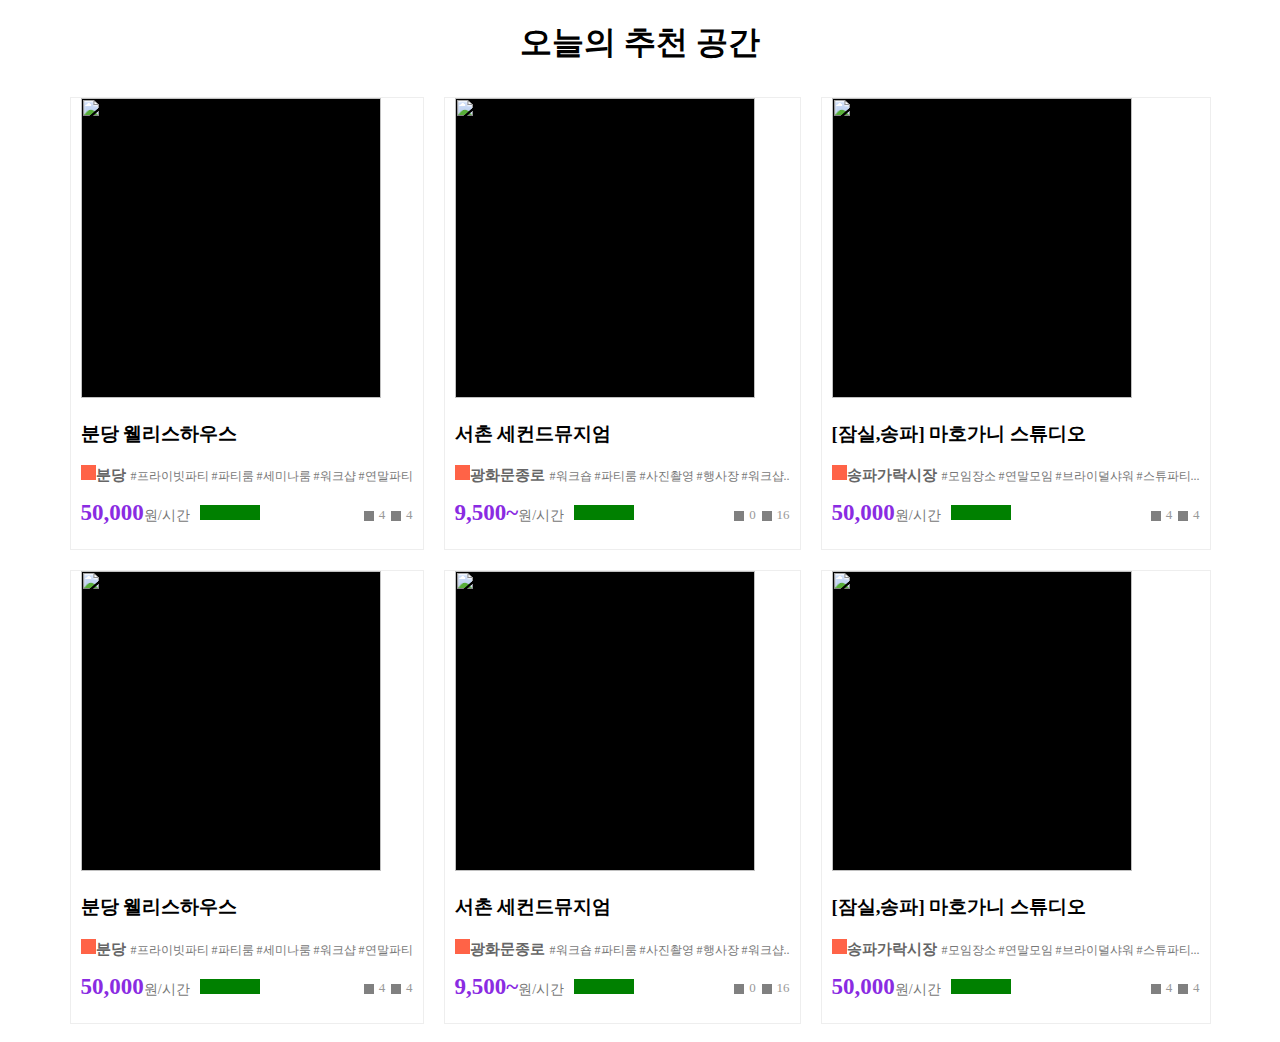
==== index.html @ 98af5c36 "first" ====
<!DOCTYPE html>
<html lang="en">
<head>
    <meta charset="UTF-8">
    <meta name="viewport" content="width=device-width, initial-scale=1.0">
    <meta http-equiv="X-UA-Compatible" content="ie=edge">
    <link rel="stylesheet" href="style.css">
    <title>assignment2</title>
</head>
<body>
    <header class="main-tit"><h1>오늘의 추천 공간</h1></header>
    <div class="wrap">
        <div class="list">
            <img src="#" class="top" width="300" height="300">
            <div class="sub-tit"><h3>분당 웰리스하우스</h3></div>
            <p class="sub-txt">
                <img src="#" class="area" width="15" height="15">분당<span class="tags">#프라이빗파티 #파티룸 #세미나룸 #워크샵 #연말파티</span>
            </p>
            <div class="price">
                50,000<span class="time">원/시간<img src="#" class="pay" width="60" height="15"></span>
            <p class="comment">
                <span class="like"><img src="#" class="icon" width="10" height="10">4</span>
                <span class="like"><img src="#" class="icon" width="10" height="10">4</span>
                </p>
           </div>
        </div>
        <div class="list">
            <img src="#" class="top" width="300" height="300">
            <div class="sub-tit"><h3>서촌 세컨드뮤지엄</h3></div>
            <p class="sub-txt">
                <img src="#" class="area" width="15" height="15">광화문종로<span class="tags">#워크숍 #파티룸 #사진촬영 #행사장 #워크샵..</span>
            </p>
            <div class="price">
                9,500~<span class="time">원/시간<img src="#" class="pay" width="60" height="15"></span>
            <p class="comment">
                <span class="like"><img src="#" class="icon" width="10" height="10">0</span>
                <span class="like"><img src="#" class="icon" width="10" height="10">16</span>
                </p>
           </div>
        </div>
        <div class="list">
            <img src="#" class="top" width="300" height="300">
            <div class="sub-tit"><h3>[잠실,송파] 마호가니 스튜디오</h3></div>
            <p class="sub-txt">
                <img src="#" class="area" width="15" height="15">송파가락시장<span class="tags">#모임장소 #연말모임 #브라이덜샤워 #스튜파티...</span>
            </p>
            <div class="price">
                50,000<span class="time">원/시간<img src="#" class="pay" width="60" height="15"></span>
            <p class="comment">
                <span class="like"><img src="#" class="icon" width="10" height="10">4</span>
                <span class="like"><img src="#" class="icon" width="10" height="10">4</span>
                </p>
           </div>
        </div>
    </div>
     <div class="wrap">
        <div class="list">
            <img src="#" class="top" width="300" height="300">
            <div class="sub-tit"><h3>분당 웰리스하우스</h3></div>
            <p class="sub-txt">
                <img src="#" class="area" width="15" height="15">분당<span class="tags">#프라이빗파티 #파티룸 #세미나룸 #워크샵 #연말파티</span>
            </p>
            <div class="price">
                50,000<span class="time">원/시간<img src="#" class="pay" width="60" height="15"></span>
            <p class="comment">
                <span class="like"><img src="#" class="icon" width="10" height="10">4</span>
                <span class="like"><img src="#" class="icon" width="10" height="10">4</span>
                </p>
           </div>
        </div>
        <div class="list">
            <img src="#" class="top" width="300" height="300">
            <div class="sub-tit"><h3>서촌 세컨드뮤지엄</h3></div>
            <p class="sub-txt">
                <img src="#" class="area" width="15" height="15">광화문종로<span class="tags">#워크숍 #파티룸 #사진촬영 #행사장 #워크샵..</span>
            </p>
            <div class="price">
                9,500~<span class="time">원/시간<img src="#" class="pay" width="60" height="15"></span>
            <p class="comment">
                <span class="like"><img src="#" class="icon" width="10" height="10">0</span>
                <span class="like"><img src="#" class="icon" width="10" height="10">16</span>
                </p>
           </div>
        </div>
        <div class="list">
            <img src="#" class="top" width="300" height="300">
            <div class="sub-tit"><h3>[잠실,송파] 마호가니 스튜디오</h3></div>
            <p class="sub-txt">
                <img src="#" class="area" width="15" height="15">송파가락시장<span class="tags">#모임장소 #연말모임 #브라이덜샤워 #스튜파티...</span>
            </p>
            <div class="price">
                50,000<span class="time">원/시간<img src="#" class="pay" width="60" height="15"></span>
            <p class="comment">
                <span class="like"><img src="#" class="icon" width="10" height="10">4</span>
                <span class="like"><img src="#" class="icon" width="10" height="10">4</span>
                </p>
           </div>
        </div>
    </div>

</body>
</html>
---- style.css ----
.main-tit{
    text-align: center;
}
.wrap{
    display: flex;
    flex-direction: row;
    justify-content: center;
    align-items: center;
}
.list{
    border: 1px solid #eee;
    margin: 10px;
    padding: 0 10px;
}
.top{
    background-color: black;
}
.area{
    background-color: tomato;
}
.sub-txt{
    font-size: 15px;
    font-weight: 600;
    color: #666;
}
.tags{
    font-size: 12px;
    padding-left: 5px;
    font-weight: 400;
    color: #777;
}
.price{
    font-size: 23px;
    color: blueviolet;
    font-weight: 600;

}
.time{
    font-size: 14px;
    font-weight: 400;
    color: #777;
}
.pay{
    margin-left: 10px;
    background-color: green;
}
.comment{
    display: inline-block;
    float: right;
    margin-top: 0;
}
.icon{
    background-color: gray;
    margin-right: 5px;
    vertical-align: middle;
}
.like{
    font-size: 13px;
    vertical-align: middle;
    color: #999;
    font-weight: 200;
}
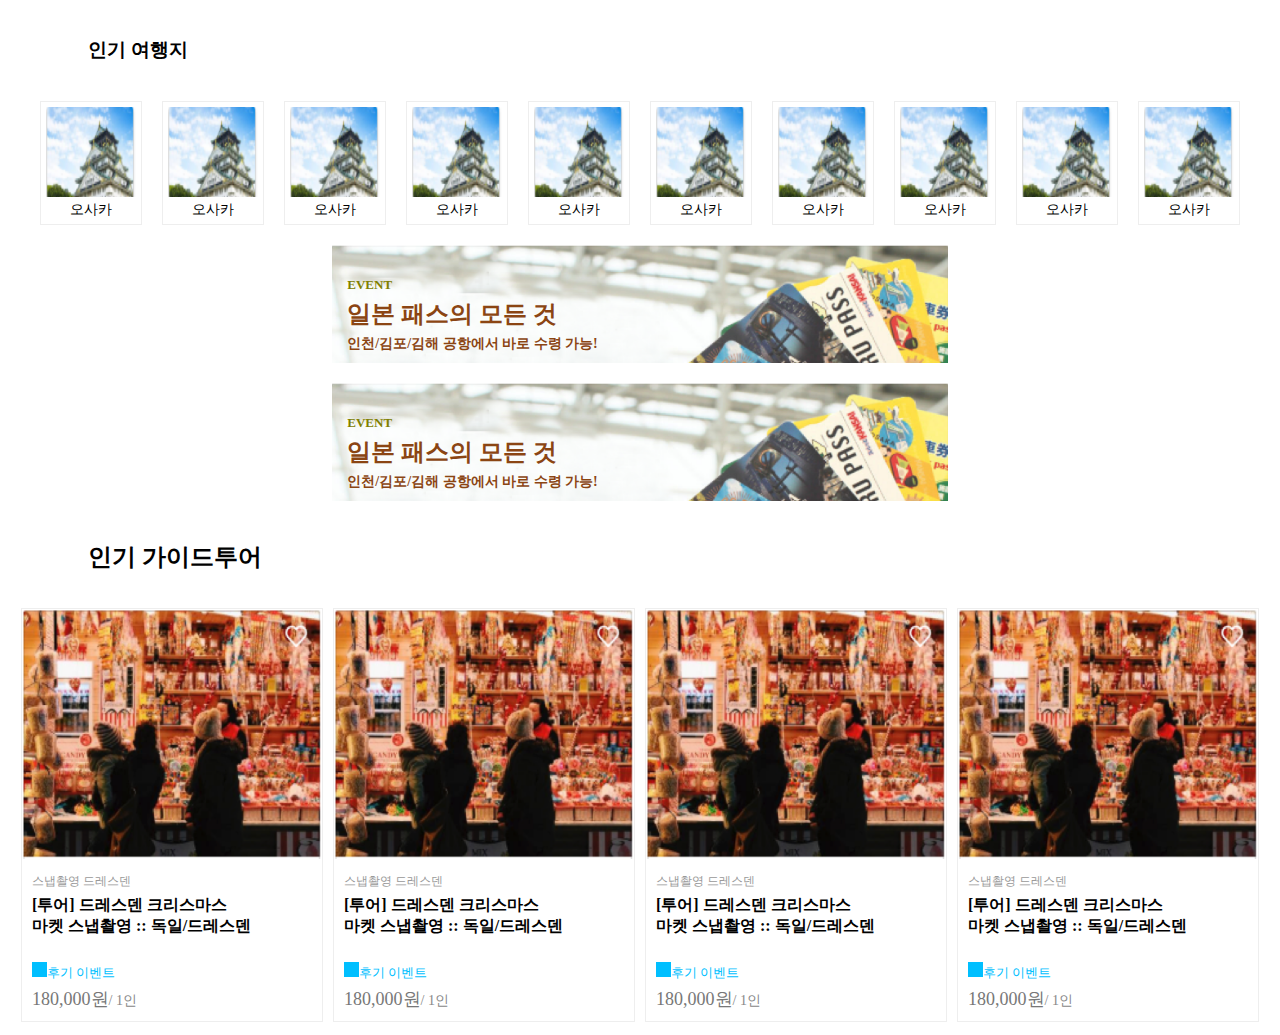
==== commit 356081cd: "Add files via upload" ====
--- a/index.html
+++ b/index.html
@@ -5,98 +5,126 @@
     <meta name="viewport" content="width=device-width, initial-scale=1.0">
     <meta http-equiv="X-UA-Compatible" content="ie=edge">
     <link rel="stylesheet" href="style.css">
-    <title>assignment2</title>
+    <title>assignment3</title>
 </head>
 <body>
-    <header class="main-tit"><h1>오늘의 추천 공간</h1></header>
+    <div class="top-title"><h3>인기 여행지</h3></div>
     <div class="wrap">
-        <div class="list">
-            <img src="#" class="top" width="300" height="300">
-            <div class="sub-tit"><h3>분당 웰리스하우스</h3></div>
-            <p class="sub-txt">
-                <img src="#" class="area" width="15" height="15">분당<span class="tags">#프라이빗파티 #파티룸 #세미나룸 #워크샵 #연말파티</span>
-            </p>
-            <div class="price">
-                50,000<span class="time">원/시간<img src="#" class="pay" width="60" height="15"></span>
-            <p class="comment">
-                <span class="like"><img src="#" class="icon" width="10" height="10">4</span>
-                <span class="like"><img src="#" class="icon" width="10" height="10">4</span>
-                </p>
-           </div>
+        <div class="trip">
+            <img src="top.png" width="90" height="90">
+            <p class="nation">오사카</p>
         </div>
-        <div class="list">
-            <img src="#" class="top" width="300" height="300">
-            <div class="sub-tit"><h3>서촌 세컨드뮤지엄</h3></div>
-            <p class="sub-txt">
-                <img src="#" class="area" width="15" height="15">광화문종로<span class="tags">#워크숍 #파티룸 #사진촬영 #행사장 #워크샵..</span>
-            </p>
-            <div class="price">
-                9,500~<span class="time">원/시간<img src="#" class="pay" width="60" height="15"></span>
-            <p class="comment">
-                <span class="like"><img src="#" class="icon" width="10" height="10">0</span>
-                <span class="like"><img src="#" class="icon" width="10" height="10">16</span>
-                </p>
-           </div>
+        <div class="trip">
+            <img src="top.png" width="90" height="90">
+            <p class="nation">오사카</p>
         </div>
-        <div class="list">
-            <img src="#" class="top" width="300" height="300">
-            <div class="sub-tit"><h3>[잠실,송파] 마호가니 스튜디오</h3></div>
-            <p class="sub-txt">
-                <img src="#" class="area" width="15" height="15">송파가락시장<span class="tags">#모임장소 #연말모임 #브라이덜샤워 #스튜파티...</span>
-            </p>
-            <div class="price">
-                50,000<span class="time">원/시간<img src="#" class="pay" width="60" height="15"></span>
-            <p class="comment">
-                <span class="like"><img src="#" class="icon" width="10" height="10">4</span>
-                <span class="like"><img src="#" class="icon" width="10" height="10">4</span>
-                </p>
-           </div>
+        <div class="trip">
+            <img src="top.png" width="90" height="90">
+            <p class="nation">오사카</p>
+        </div>
+        <div class="trip">
+            <img src="top.png" width="90" height="90">
+            <p class="nation">오사카</p>
+        </div>
+        <div class="trip">
+            <img src="top.png" width="90" height="90">
+            <p class="nation">오사카</p>
+        </div>
+        <div class="trip">
+            <img src="top.png" width="90" height="90">
+            <p class="nation">오사카</p>
+        </div>
+        <div class="trip">
+            <img src="top.png" width="90" height="90">
+            <p class="nation">오사카</p>
+        </div>
+        <div class="trip">
+            <img src="top.png" width="90" height="90">
+            <p class="nation">오사카</p>
+        </div>
+        <div class="trip">
+            <img src="top.png" width="90" height="90">
+            <p class="nation">오사카</p>
+        </div>
+        <div class="trip">
+            <img src="top.png" width="90" height="90">
+            <p class="nation">오사카</p>
         </div>
     </div>
-     <div class="wrap">
-        <div class="list">
-            <img src="#" class="top" width="300" height="300">
-            <div class="sub-tit"><h3>분당 웰리스하우스</h3></div>
-            <p class="sub-txt">
-                <img src="#" class="area" width="15" height="15">분당<span class="tags">#프라이빗파티 #파티룸 #세미나룸 #워크샵 #연말파티</span>
-            </p>
-            <div class="price">
-                50,000<span class="time">원/시간<img src="#" class="pay" width="60" height="15"></span>
-            <p class="comment">
-                <span class="like"><img src="#" class="icon" width="10" height="10">4</span>
-                <span class="like"><img src="#" class="icon" width="10" height="10">4</span>
-                </p>
-           </div>
+    <div class="wrap">
+        <div class="mid">
+            <div class="box">
+                <span class="event">EVENT</span>
+                <h2 class="mid-title">일본 패스의 모든 것</h2>
+                <p class="inf">인천/김포/김해 공항에서 바로 수령 가능!</p>
+            </div>
         </div>
-        <div class="list">
-            <img src="#" class="top" width="300" height="300">
-            <div class="sub-tit"><h3>서촌 세컨드뮤지엄</h3></div>
-            <p class="sub-txt">
-                <img src="#" class="area" width="15" height="15">광화문종로<span class="tags">#워크숍 #파티룸 #사진촬영 #행사장 #워크샵..</span>
-            </p>
-            <div class="price">
-                9,500~<span class="time">원/시간<img src="#" class="pay" width="60" height="15"></span>
-            <p class="comment">
-                <span class="like"><img src="#" class="icon" width="10" height="10">0</span>
-                <span class="like"><img src="#" class="icon" width="10" height="10">16</span>
-                </p>
-           </div>
-        </div>
-        <div class="list">
-            <img src="#" class="top" width="300" height="300">
-            <div class="sub-tit"><h3>[잠실,송파] 마호가니 스튜디오</h3></div>
-            <p class="sub-txt">
-                <img src="#" class="area" width="15" height="15">송파가락시장<span class="tags">#모임장소 #연말모임 #브라이덜샤워 #스튜파티...</span>
-            </p>
-            <div class="price">
-                50,000<span class="time">원/시간<img src="#" class="pay" width="60" height="15"></span>
-            <p class="comment">
-                <span class="like"><img src="#" class="icon" width="10" height="10">4</span>
-                <span class="like"><img src="#" class="icon" width="10" height="10">4</span>
-                </p>
-           </div>
+        <div class="mid">
+            <div class="box">
+                <span class="event">EVENT</span>
+                <h2 class="mid-title">일본 패스의 모든 것</h2>
+                <p class="inf">인천/김포/김해 공항에서 바로 수령 가능!</p>
+            </div>
         </div>
     </div>
-
+    <div class="top-title"><h2>인기 가이드투어</h2></div>
+    <div class="wrap">
+        <div class="inner">
+            <img src="btm.png" width="300" height="250">
+            <div class="list">
+                <p class="sub">스냅촬영 드레스덴</p>
+                <h4 class="last-title">[투어] 드레스덴 크리스마스<br>
+                    마켓 스냅촬영 :: 독일/드레스덴</h4>
+                <div class="price">
+                    <img src="#" class="area" width="15" height="15">후기 이벤트
+                    <p class="tags">
+                        180,000원<span class="time">/ 1인</span>
+                    </p>
+               </div>
+            </div>
+        </div>
+        <div class="inner">
+            <img src="btm.png" width="300" height="250">
+            <div class="list">
+                <p class="sub">스냅촬영 드레스덴</p>
+                <h4 class="last-title">[투어] 드레스덴 크리스마스<br>
+                    마켓 스냅촬영 :: 독일/드레스덴</h4>
+                <div class="price">
+                    <img src="#" class="area" width="15" height="15">후기 이벤트
+                    <p class="tags">
+                        180,000원<span class="time">/ 1인</span>
+                    </p>
+               </div>
+            </div>
+        </div>
+        <div class="inner">
+            <img src="btm.png" width="300" height="250">
+            <div class="list">
+                <p class="sub">스냅촬영 드레스덴</p>
+                <h4 class="last-title">[투어] 드레스덴 크리스마스<br>
+                    마켓 스냅촬영 :: 독일/드레스덴</h4>
+                <div class="price">
+                    <img src="#" class="area" width="15" height="15">후기 이벤트
+                    <p class="tags">
+                        180,000원<span class="time">/ 1인</span>
+                    </p>
+               </div>
+            </div>
+        </div>
+        <div class="inner">
+            <img src="btm.png" width="300" height="250">
+            <div class="list">
+                <p class="sub">스냅촬영 드레스덴</p>
+                <h4 class="last-title">[투어] 드레스덴 크리스마스<br>
+                    마켓 스냅촬영 :: 독일/드레스덴</h4>
+                <div class="price">
+                    <img src="#" class="area" width="15" height="15">후기 이벤트
+                    <p class="tags">
+                        180,000원<span class="time">/ 1인</span>
+                    </p>
+               </div>
+            </div>
+        </div>
+    </div>
 </body>
 </html>--- a/style.css
+++ b/style.css
@@ -1,62 +1,77 @@
-.main-tit{
-    text-align: center;
+.top-title{
+    padding: 10px 0 10px 80px;
 }
 .wrap{
     display: flex;
     flex-direction: row;
     justify-content: center;
     align-items: center;
+    flex-wrap: wrap;
 }
-.list{
+.trip{
     border: 1px solid #eee;
+    margin:10px;
+    padding:5px;
+}
+.nation{
+    text-align: center;
+    font-size: 14px;
+    padding: 0;
+    margin: 0 auto;
+}
+.event{
+    font-size: 13px;
+    font-weight: 700;
+    color: olive;
+}
+.mid{
+    background-repeat: no-repeat;
+    background-image: url(mid.png);
+    background-size: cover;
+    padding: 30px 350px 10px 15px;
     margin: 10px;
-    padding: 0 10px;
 }
-.top{
-    background-color: black;
+.last-title{
+    margin: 5px 0;
+}
+.mid-title{
+    color: saddlebrown;
+    margin: 5px 0 5px 0;
+}
+.inf{
+    margin: 0 auto;
+    padding: 0;
+    font-size: 14px;
+    color: saddlebrown;
+    font-weight: 600;
+}
+.inner{
+    border: 1px solid #eee;
+    margin:5px;
 }
 .area{
-    background-color: tomato;
+    background-color: deepskyblue;
 }
-.sub-txt{
-    font-size: 15px;
-    font-weight: 600;
-    color: #666;
+.sub{
+    font-size: 12px;
+    color: #999;
+    margin: 0 auto;
 }
 .tags{
-    font-size: 12px;
-    padding-left: 5px;
-    font-weight: 400;
+    font-size: 18px;
     color: #777;
+    display: block;
+    margin: 5px 0 0 0;
 }
 .price{
-    font-size: 23px;
-    color: blueviolet;
-    font-weight: 600;
-
+    font-size: 13px;
+    color: deepskyblue;
+    margin-top: 25px;
 }
 .time{
     font-size: 14px;
-    font-weight: 400;
-    color: #777;
+    color: #888;
 }
-.pay{
-    margin-left: 10px;
-    background-color: green;
-}
-.comment{
-    display: inline-block;
-    float: right;
-    margin-top: 0;
-}
-.icon{
-    background-color: gray;
-    margin-right: 5px;
-    vertical-align: middle;
-}
-.like{
-    font-size: 13px;
-    vertical-align: middle;
-    color: #999;
-    font-weight: 200;
+.list{
+    padding:10px;
 }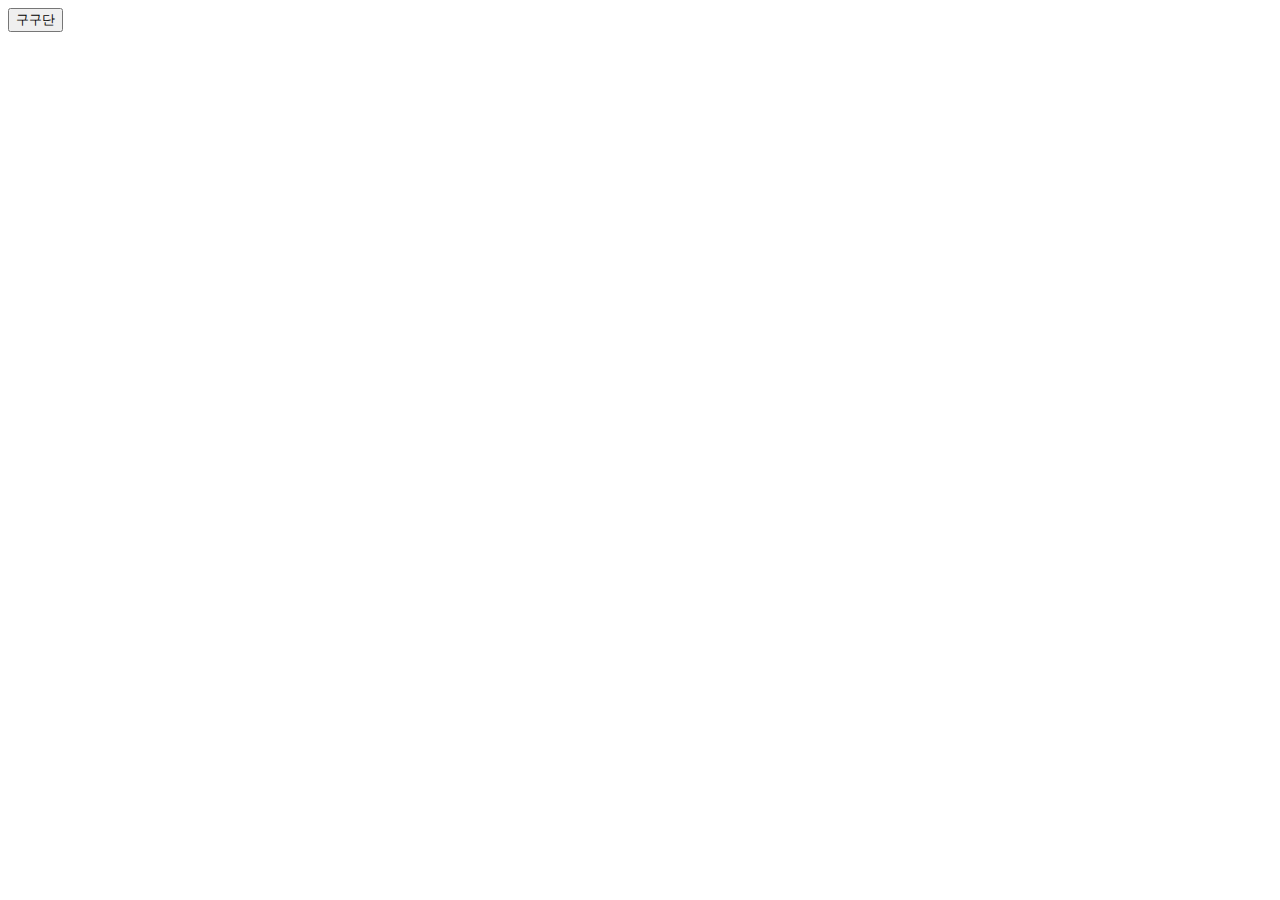
==== commit 53ad22b7: "Add files via upload" ====
--- a/index.html
+++ b/index.html
@@ -5,126 +5,20 @@
     <meta name="viewport" content="width=device-width, initial-scale=1.0">
     <meta http-equiv="X-UA-Compatible" content="ie=edge">
     <link rel="stylesheet" href="style.css">
-    <title>assignment3</title>
+    <title>1</title>
+    <button onclick="n()">구구단</button>
 </head>
 <body>
-    <div class="top-title"><h3>인기 여행지</h3></div>
-    <div class="wrap">
-        <div class="trip">
-            <img src="top.png" width="90" height="90">
-            <p class="nation">오사카</p>
-        </div>
-        <div class="trip">
-            <img src="top.png" width="90" height="90">
-            <p class="nation">오사카</p>
-        </div>
-        <div class="trip">
-            <img src="top.png" width="90" height="90">
-            <p class="nation">오사카</p>
-        </div>
-        <div class="trip">
-            <img src="top.png" width="90" height="90">
-            <p class="nation">오사카</p>
-        </div>
-        <div class="trip">
-            <img src="top.png" width="90" height="90">
-            <p class="nation">오사카</p>
-        </div>
-        <div class="trip">
-            <img src="top.png" width="90" height="90">
-            <p class="nation">오사카</p>
-        </div>
-        <div class="trip">
-            <img src="top.png" width="90" height="90">
-            <p class="nation">오사카</p>
-        </div>
-        <div class="trip">
-            <img src="top.png" width="90" height="90">
-            <p class="nation">오사카</p>
-        </div>
-        <div class="trip">
-            <img src="top.png" width="90" height="90">
-            <p class="nation">오사카</p>
-        </div>
-        <div class="trip">
-            <img src="top.png" width="90" height="90">
-            <p class="nation">오사카</p>
-        </div>
-    </div>
-    <div class="wrap">
-        <div class="mid">
-            <div class="box">
-                <span class="event">EVENT</span>
-                <h2 class="mid-title">일본 패스의 모든 것</h2>
-                <p class="inf">인천/김포/김해 공항에서 바로 수령 가능!</p>
-            </div>
-        </div>
-        <div class="mid">
-            <div class="box">
-                <span class="event">EVENT</span>
-                <h2 class="mid-title">일본 패스의 모든 것</h2>
-                <p class="inf">인천/김포/김해 공항에서 바로 수령 가능!</p>
-            </div>
-        </div>
-    </div>
-    <div class="top-title"><h2>인기 가이드투어</h2></div>
-    <div class="wrap">
-        <div class="inner">
-            <img src="btm.png" width="300" height="250">
-            <div class="list">
-                <p class="sub">스냅촬영 드레스덴</p>
-                <h4 class="last-title">[투어] 드레스덴 크리스마스<br>
-                    마켓 스냅촬영 :: 독일/드레스덴</h4>
-                <div class="price">
-                    <img src="#" class="area" width="15" height="15">후기 이벤트
-                    <p class="tags">
-                        180,000원<span class="time">/ 1인</span>
-                    </p>
-               </div>
-            </div>
-        </div>
-        <div class="inner">
-            <img src="btm.png" width="300" height="250">
-            <div class="list">
-                <p class="sub">스냅촬영 드레스덴</p>
-                <h4 class="last-title">[투어] 드레스덴 크리스마스<br>
-                    마켓 스냅촬영 :: 독일/드레스덴</h4>
-                <div class="price">
-                    <img src="#" class="area" width="15" height="15">후기 이벤트
-                    <p class="tags">
-                        180,000원<span class="time">/ 1인</span>
-                    </p>
-               </div>
-            </div>
-        </div>
-        <div class="inner">
-            <img src="btm.png" width="300" height="250">
-            <div class="list">
-                <p class="sub">스냅촬영 드레스덴</p>
-                <h4 class="last-title">[투어] 드레스덴 크리스마스<br>
-                    마켓 스냅촬영 :: 독일/드레스덴</h4>
-                <div class="price">
-                    <img src="#" class="area" width="15" height="15">후기 이벤트
-                    <p class="tags">
-                        180,000원<span class="time">/ 1인</span>
-                    </p>
-               </div>
-            </div>
-        </div>
-        <div class="inner">
-            <img src="btm.png" width="300" height="250">
-            <div class="list">
-                <p class="sub">스냅촬영 드레스덴</p>
-                <h4 class="last-title">[투어] 드레스덴 크리스마스<br>
-                    마켓 스냅촬영 :: 독일/드레스덴</h4>
-                <div class="price">
-                    <img src="#" class="area" width="15" height="15">후기 이벤트
-                    <p class="tags">
-                        180,000원<span class="time">/ 1인</span>
-                    </p>
-               </div>
-            </div>
-        </div>
-    </div>
+    
+    <script>
+        var n = function(){
+         for(i=2;i<=9;i++){
+            for(j=1;j<=9;j++){
+                document.write("<br>"+i+"x"+j+"="+i*j);
+            }
+        }   
+    } 
+    </script>
+
 </body>
 </html>